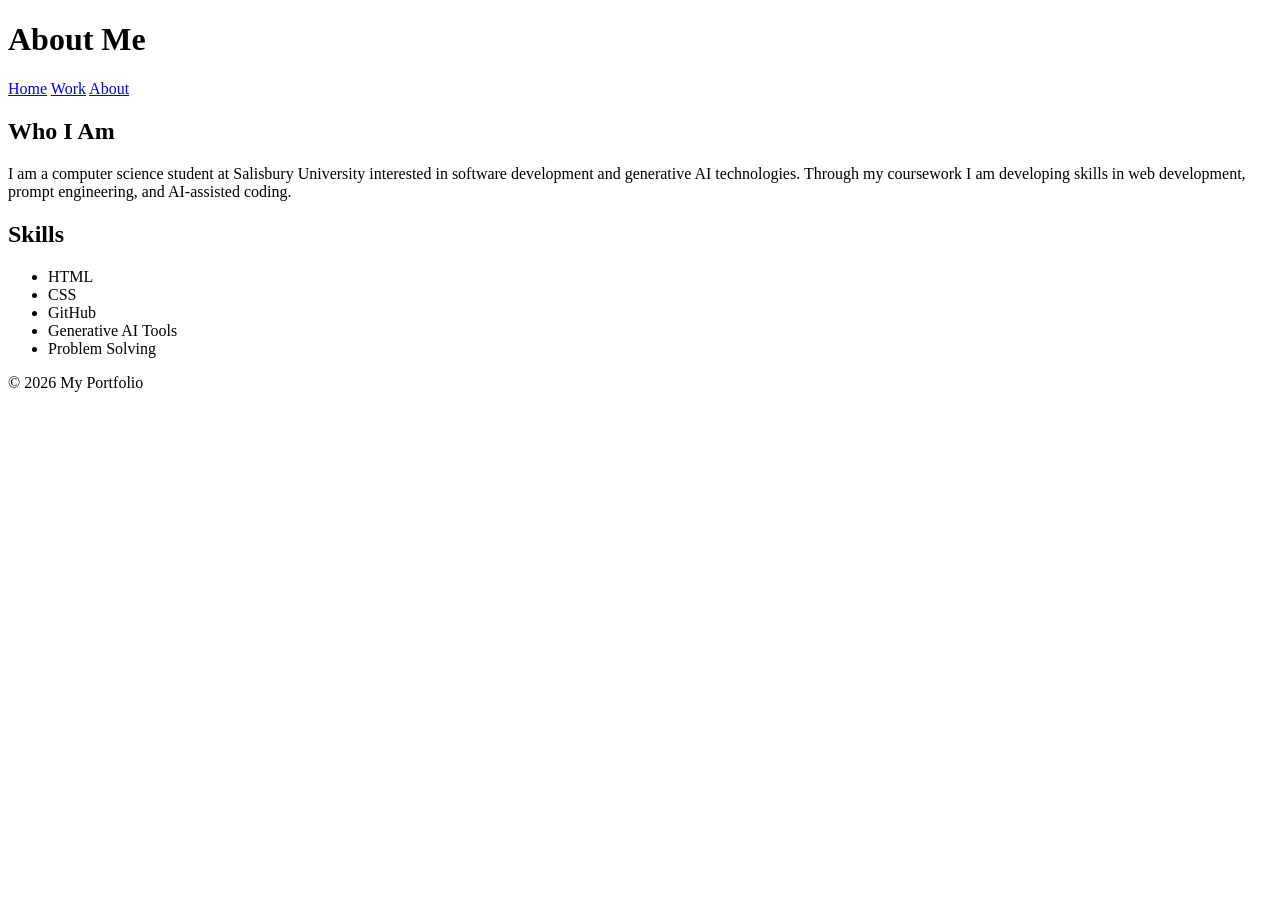
==== about.html @ 9a7015ad "Add about.html with personal information and skills" ====
<!DOCTYPE html>
<html lang="en">
<head>
<meta charset="UTF-8">
<meta name="viewport" content="width=device-width, initial-scale=1.0">
<title>About Me</title>

<link rel="stylesheet" href="styles.css">

</head>

<body>

<header>

<h1>About Me</h1>

<nav>
<a href="index.html">Home</a>
<a href="work.html">Work</a>
<a href="about.html">About</a>
</nav>

</header>

<main>

<section>

<h2>Who I Am</h2>

<p>
I am a computer science student at Salisbury University interested in software development and generative AI technologies. 
Through my coursework I am developing skills in web development, prompt engineering, and AI-assisted coding.
</p>

</section>

<section>

<h2>Skills</h2>

<ul>
<li>HTML</li>
<li>CSS</li>
<li>GitHub</li>
<li>Generative AI Tools</li>
<li>Problem Solving</li>
</ul>

</section>

</main>

<footer>
<p>© 2026 My Portfolio</p>
</footer>

</body>
</html>
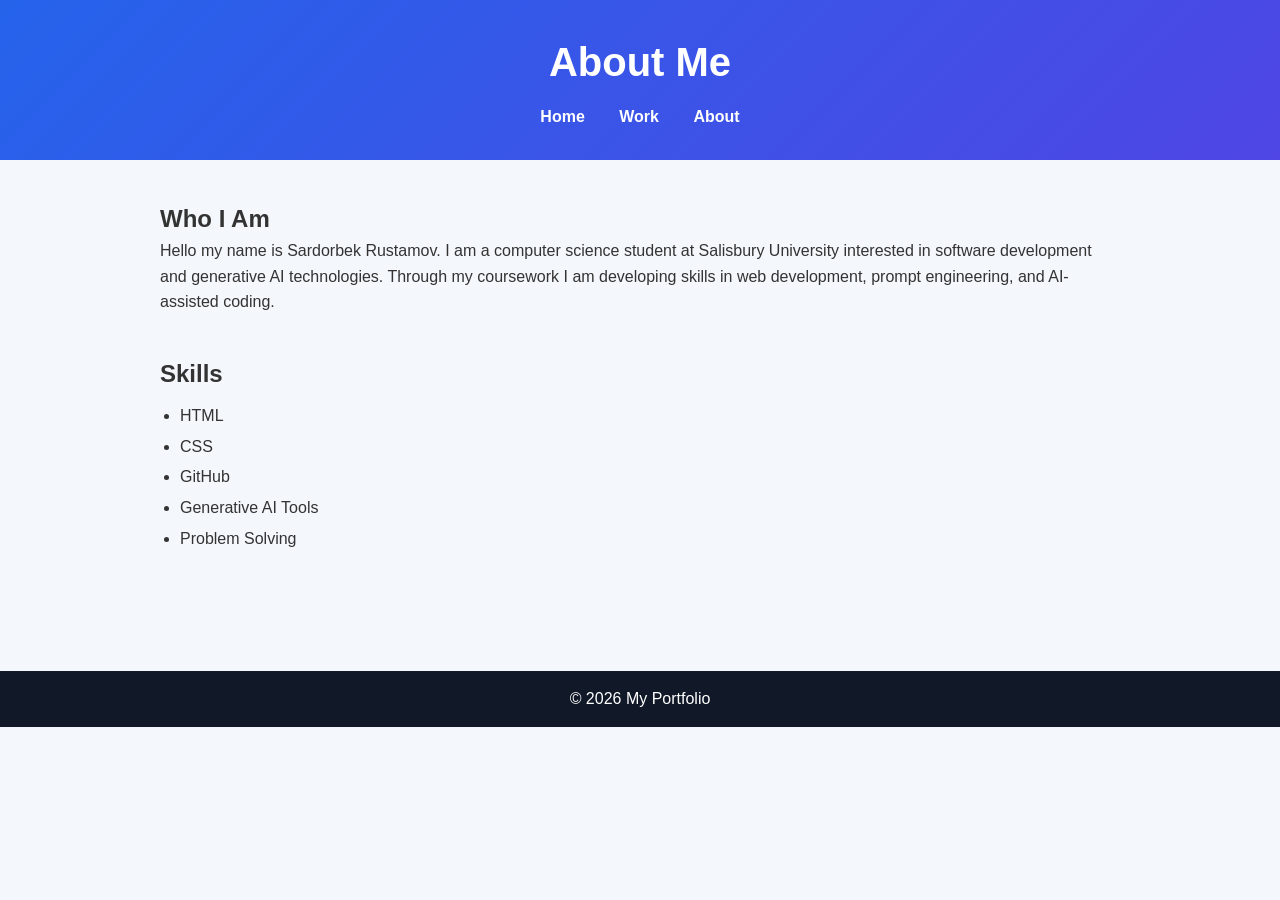
==== commit acf6efd3: "Update introduction with name and background" ====
--- a/about.html
+++ b/about.html
@@ -30,7 +30,7 @@
 <h2>Who I Am</h2>
 
 <p>
-I am a computer science student at Salisbury University interested in software development and generative AI technologies. 
+ Hello my name is Sardorbek Rustamov. I am a computer science student at Salisbury University interested in software development and generative AI technologies. 
 Through my coursework I am developing skills in web development, prompt engineering, and AI-assisted coding.
 </p>
 
--- a/styles.css
+++ b/styles.css
@@ -0,0 +1,127 @@
+/* Global Styles */
+
+*{
+margin:0;
+padding:0;
+box-sizing:border-box;
+}
+
+body{
+font-family: 'Segoe UI', Tahoma, Geneva, Verdana, sans-serif;
+background:#f4f7fb;
+color:#333;
+line-height:1.6;
+}
+
+/* Header */
+
+header{
+background: linear-gradient(135deg,#2563eb,#4f46e5);
+color:white;
+padding:30px;
+text-align:center;
+}
+
+header h1{
+font-size:2.5rem;
+margin-bottom:10px;
+}
+
+/* Navigation */
+
+nav{
+margin-top:10px;
+}
+
+nav a{
+color:white;
+text-decoration:none;
+margin:0 15px;
+font-weight:600;
+transition:0.3s;
+}
+
+nav a:hover{
+color:#facc15;
+}
+
+/* Main Content */
+
+main{
+max-width:1000px;
+margin:auto;
+padding:40px 20px;
+}
+
+/* Hero Section */
+
+.hero{
+background:white;
+padding:50px;
+border-radius:10px;
+text-align:center;
+box-shadow:0 5px 20px rgba(0,0,0,0.08);
+margin-bottom:40px;
+}
+
+.hero h2{
+font-size:2rem;
+margin-bottom:10px;
+color:#1e3a8a;
+}
+
+/* Section */
+
+section{
+margin-bottom:40px;
+}
+
+/* Project Cards */
+
+.project{
+background:white;
+padding:25px;
+border-radius:10px;
+box-shadow:0 5px 15px rgba(0,0,0,0.07);
+transition:0.3s;
+}
+
+.project:hover{
+transform:translateY(-5px);
+box-shadow:0 10px 25px rgba(0,0,0,0.1);
+}
+
+/* Skills List */
+
+ul{
+margin-top:10px;
+padding-left:20px;
+}
+
+li{
+margin-bottom:5px;
+}
+
+/* Footer */
+
+footer{
+background:#111827;
+color:white;
+text-align:center;
+padding:15px;
+margin-top:40px;
+}
+
+/* Mobile */
+
+@media (max-width:768px){
+
+header h1{
+font-size:2rem;
+}
+
+.hero{
+padding:30px;
+}
+
+}
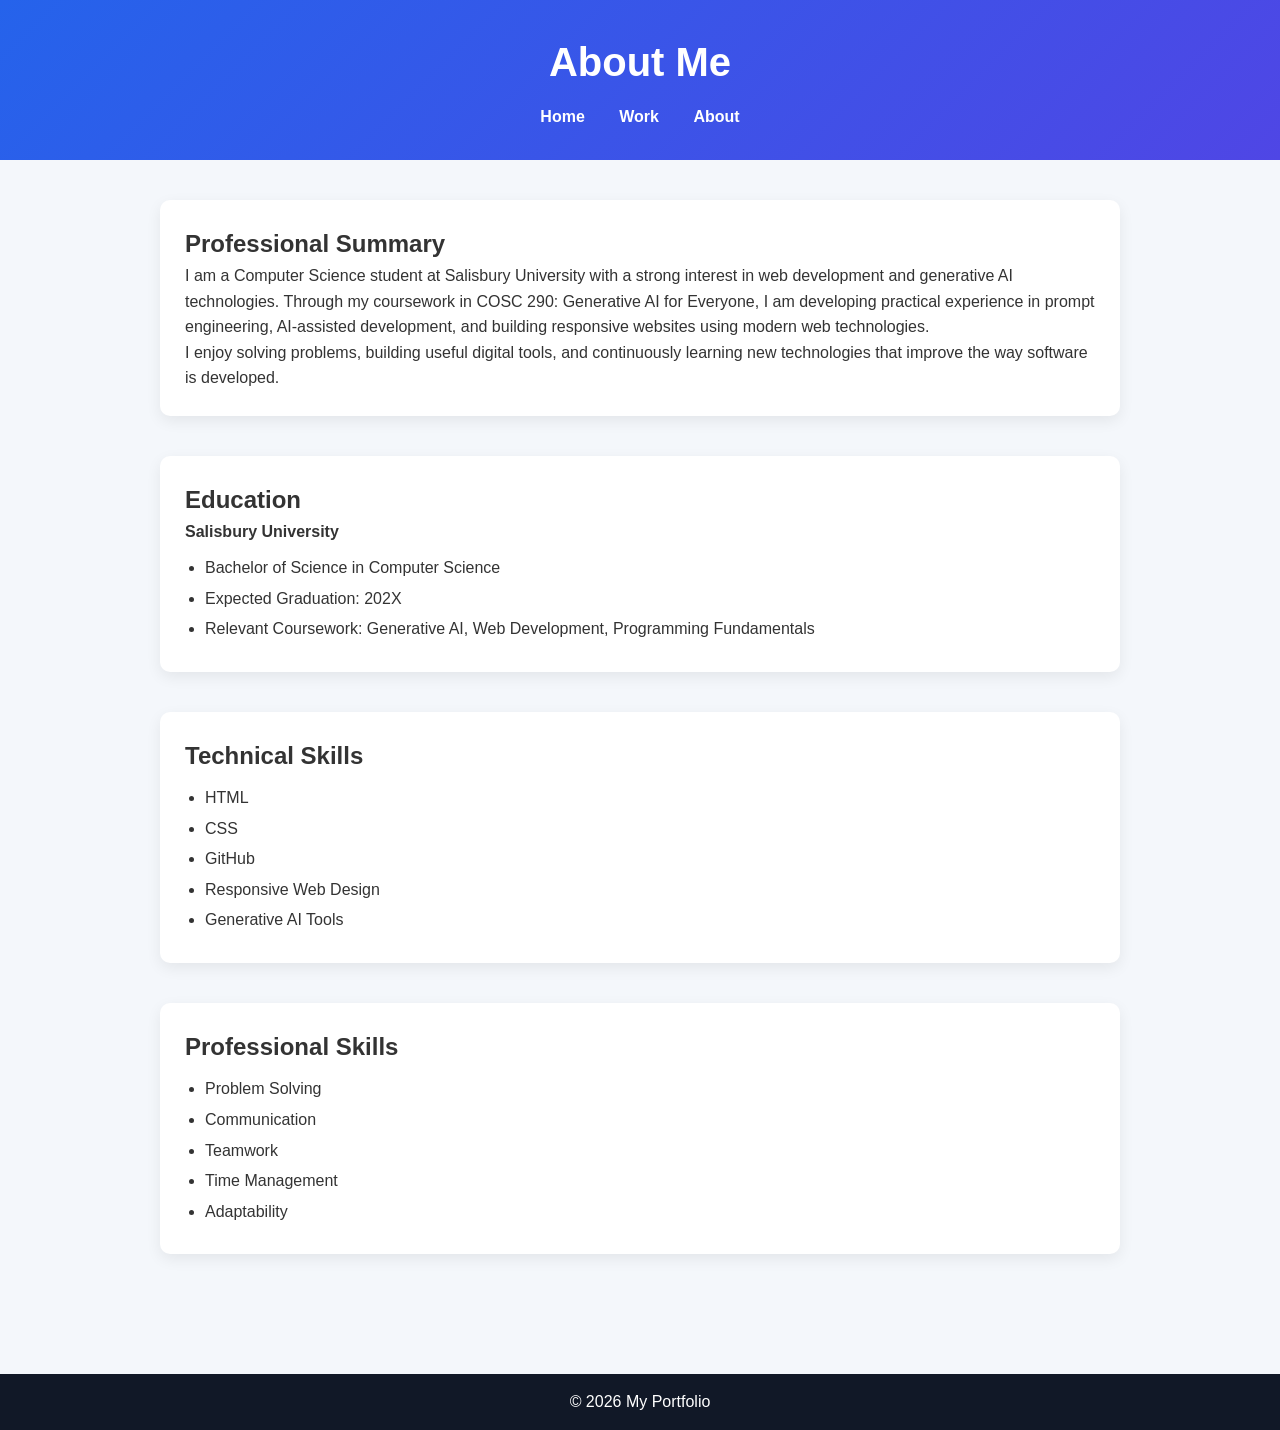
==== commit cbb487ea: "Revise about.html with updated content and sections Updated the professional summary and added secti" ====
--- a/about.html
+++ b/about.html
@@ -25,27 +25,63 @@
 
 <main>
 
-<section>
+<section class="project">
 
-<h2>Who I Am</h2>
+<h2>Professional Summary</h2>
 
 <p>
- Hello my name is Sardorbek Rustamov. I am a computer science student at Salisbury University interested in software development and generative AI technologies. 
-Through my coursework I am developing skills in web development, prompt engineering, and AI-assisted coding.
+I am a Computer Science student at Salisbury University with a strong interest in web development and generative AI technologies. 
+Through my coursework in COSC 290: Generative AI for Everyone, I am developing practical experience in prompt engineering, 
+AI-assisted development, and building responsive websites using modern web technologies.
+</p>
+
+<p>
+I enjoy solving problems, building useful digital tools, and continuously learning new technologies that improve the way software is developed.
 </p>
 
 </section>
 
-<section>
 
-<h2>Skills</h2>
+<section class="project">
+
+<h2>Education</h2>
+
+<p><strong>Salisbury University</strong></p>
+
+<ul>
+<li>Bachelor of Science in Computer Science</li>
+<li>Expected Graduation: 202X</li>
+<li>Relevant Coursework: Generative AI, Web Development, Programming Fundamentals</li>
+</ul>
+
+</section>
+
+
+<section class="project">
+
+<h2>Technical Skills</h2>
 
 <ul>
 <li>HTML</li>
 <li>CSS</li>
 <li>GitHub</li>
+<li>Responsive Web Design</li>
 <li>Generative AI Tools</li>
+</ul>
+
+</section>
+
+
+<section class="project">
+
+<h2>Professional Skills</h2>
+
+<ul>
 <li>Problem Solving</li>
+<li>Communication</li>
+<li>Teamwork</li>
+<li>Time Management</li>
+<li>Adaptability</li>
 </ul>
 
 </section>
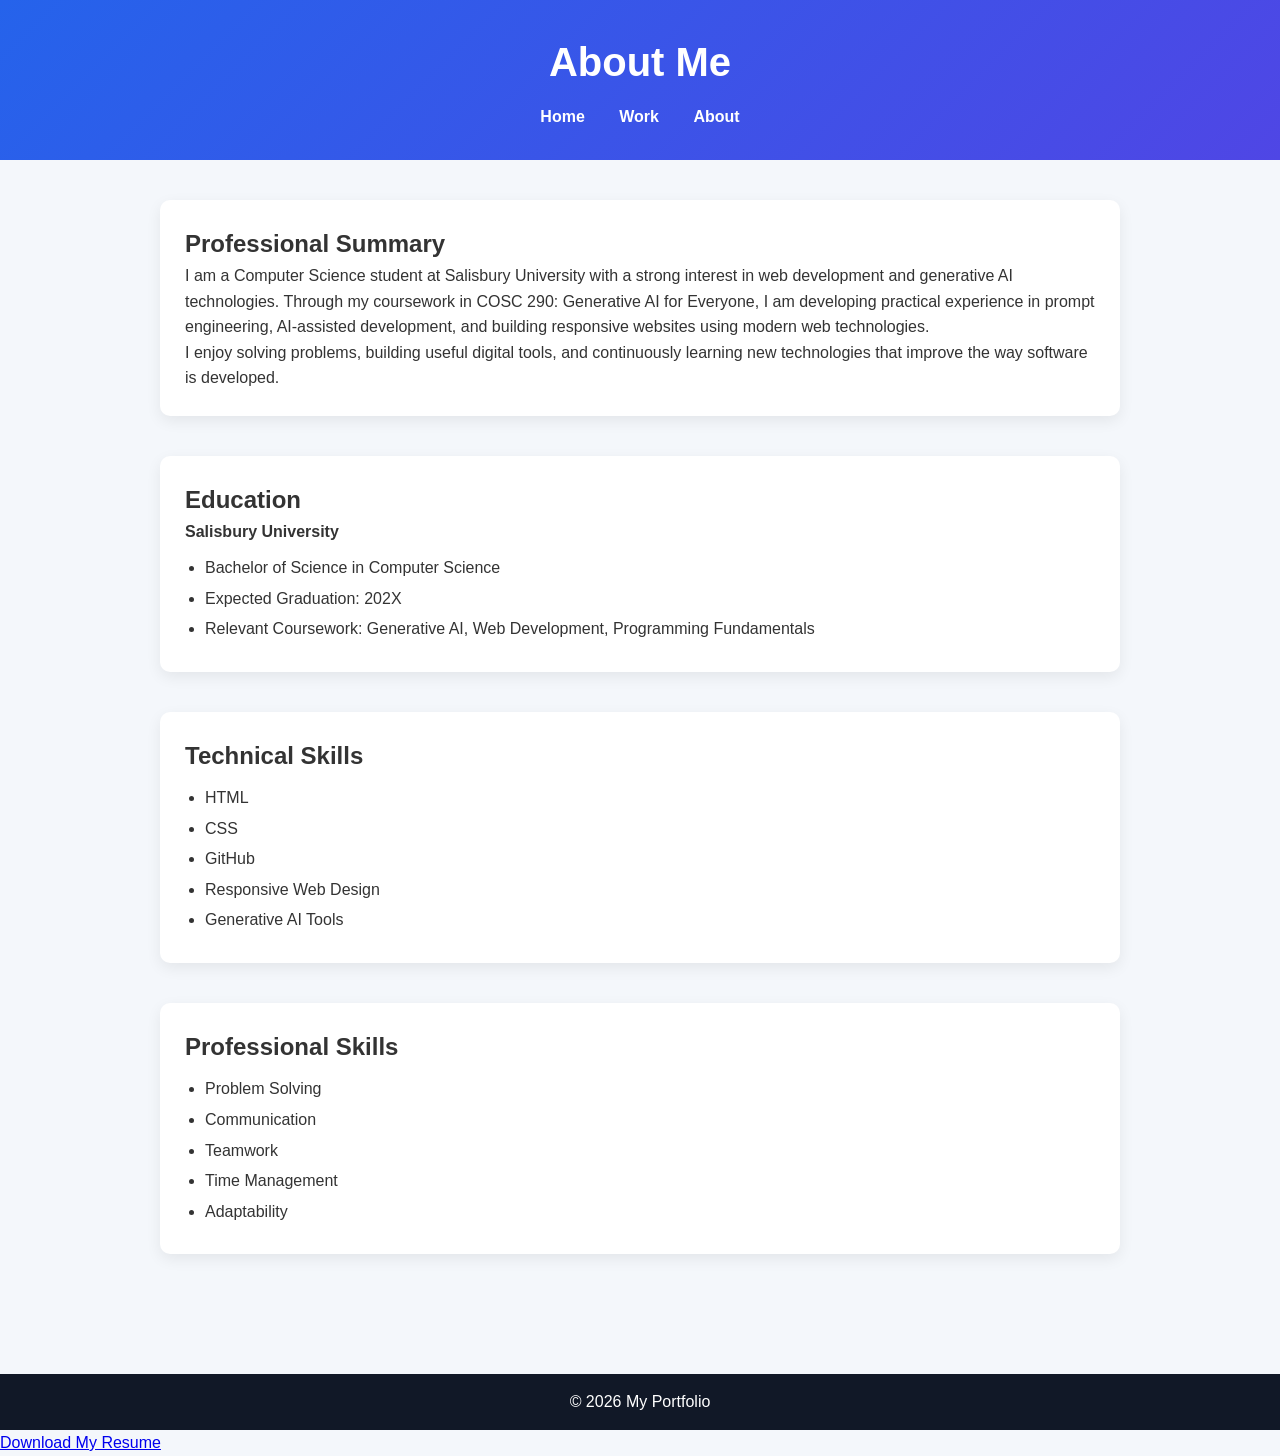
==== commit 4a1b6324: "Add resume download link to about.html" ====
--- a/about.html
+++ b/about.html
@@ -92,5 +92,8 @@
 <p>© 2026 My Portfolio</p>
 </footer>
 
+
+  <a href="resume.pdf" download class="resume-button">Download My Resume</a>
+
 </body>
 </html>
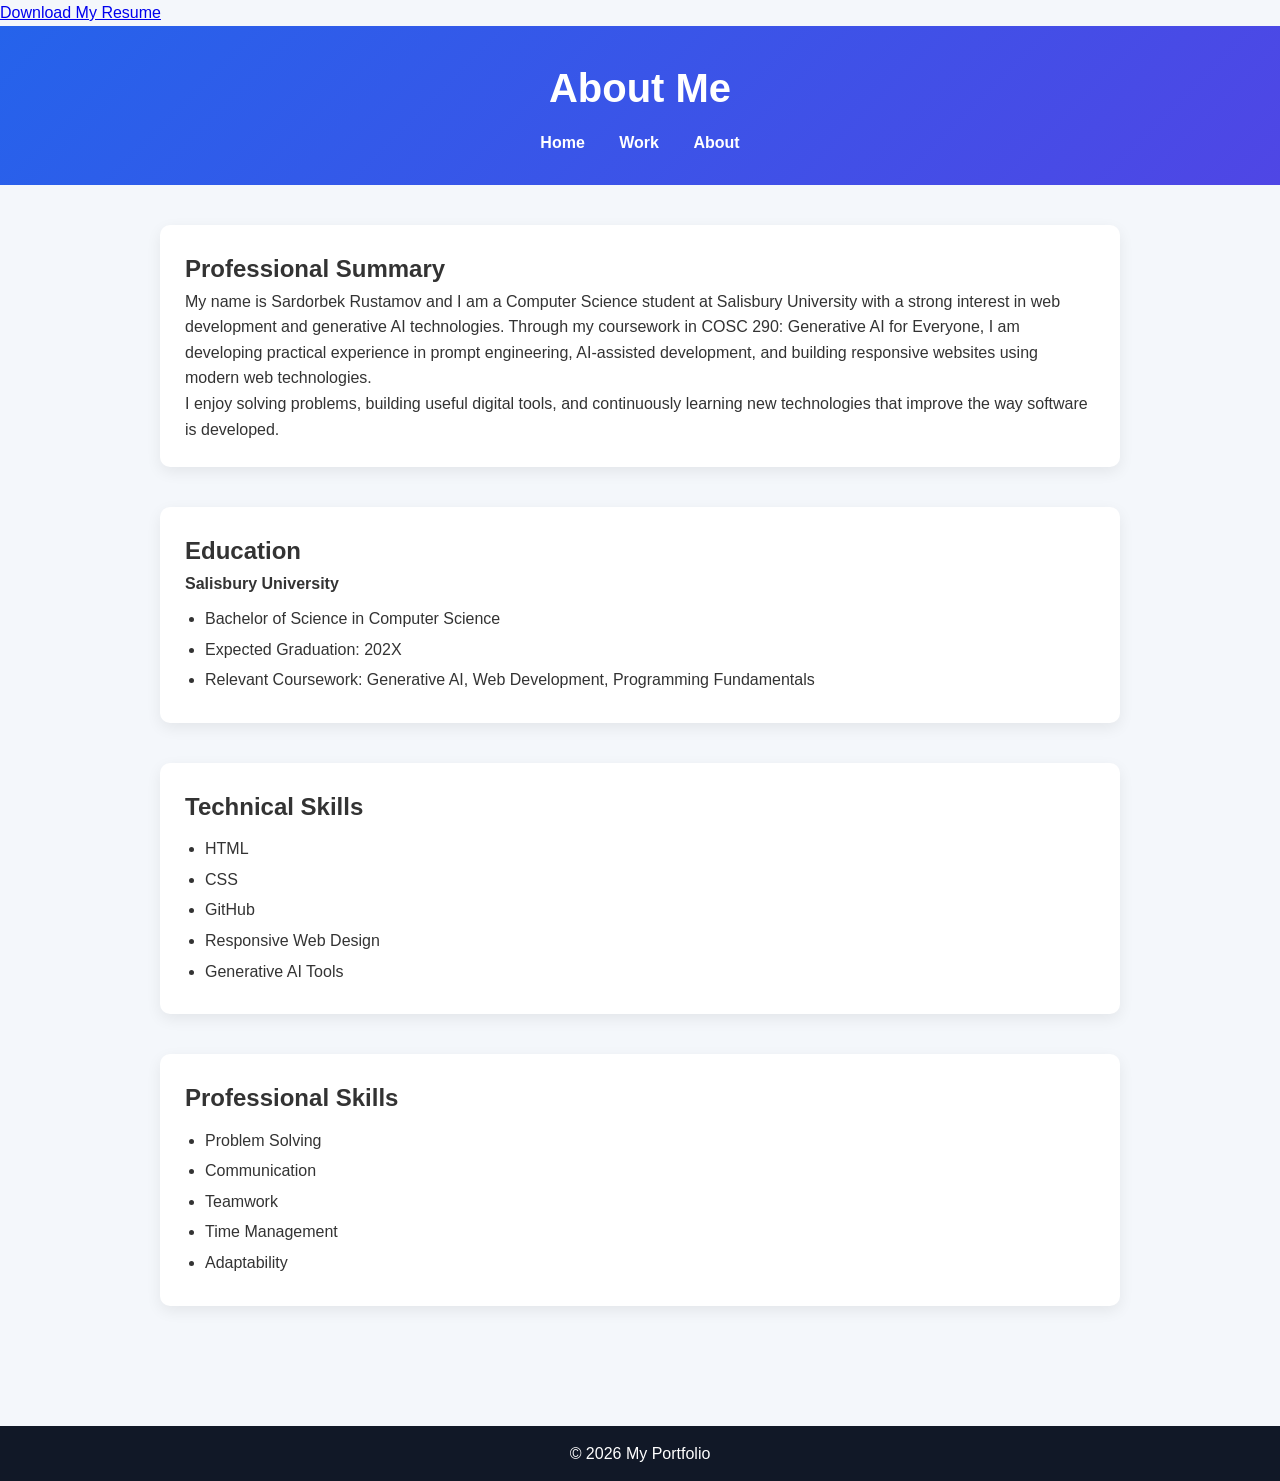
==== commit b62077f3: "Add resume download link and update summary Added a download link for the resume and updated the pro" ====
--- a/about.html
+++ b/about.html
@@ -1,4 +1,5 @@
 <!DOCTYPE html>
+  <a href="resume.pdf" download class="resume-button">Download My Resume</a>
 <html lang="en">
 <head>
 <meta charset="UTF-8">
@@ -30,7 +31,7 @@
 <h2>Professional Summary</h2>
 
 <p>
-I am a Computer Science student at Salisbury University with a strong interest in web development and generative AI technologies. 
+My name is Sardorbek Rustamov and I am a Computer Science student at Salisbury University with a strong interest in web development and generative AI technologies. 
 Through my coursework in COSC 290: Generative AI for Everyone, I am developing practical experience in prompt engineering, 
 AI-assisted development, and building responsive websites using modern web technologies.
 </p>
@@ -93,7 +94,7 @@
 </footer>
 
 
-  <a href="resume.pdf" download class="resume-button">Download My Resume</a>
+
 
 </body>
 </html>
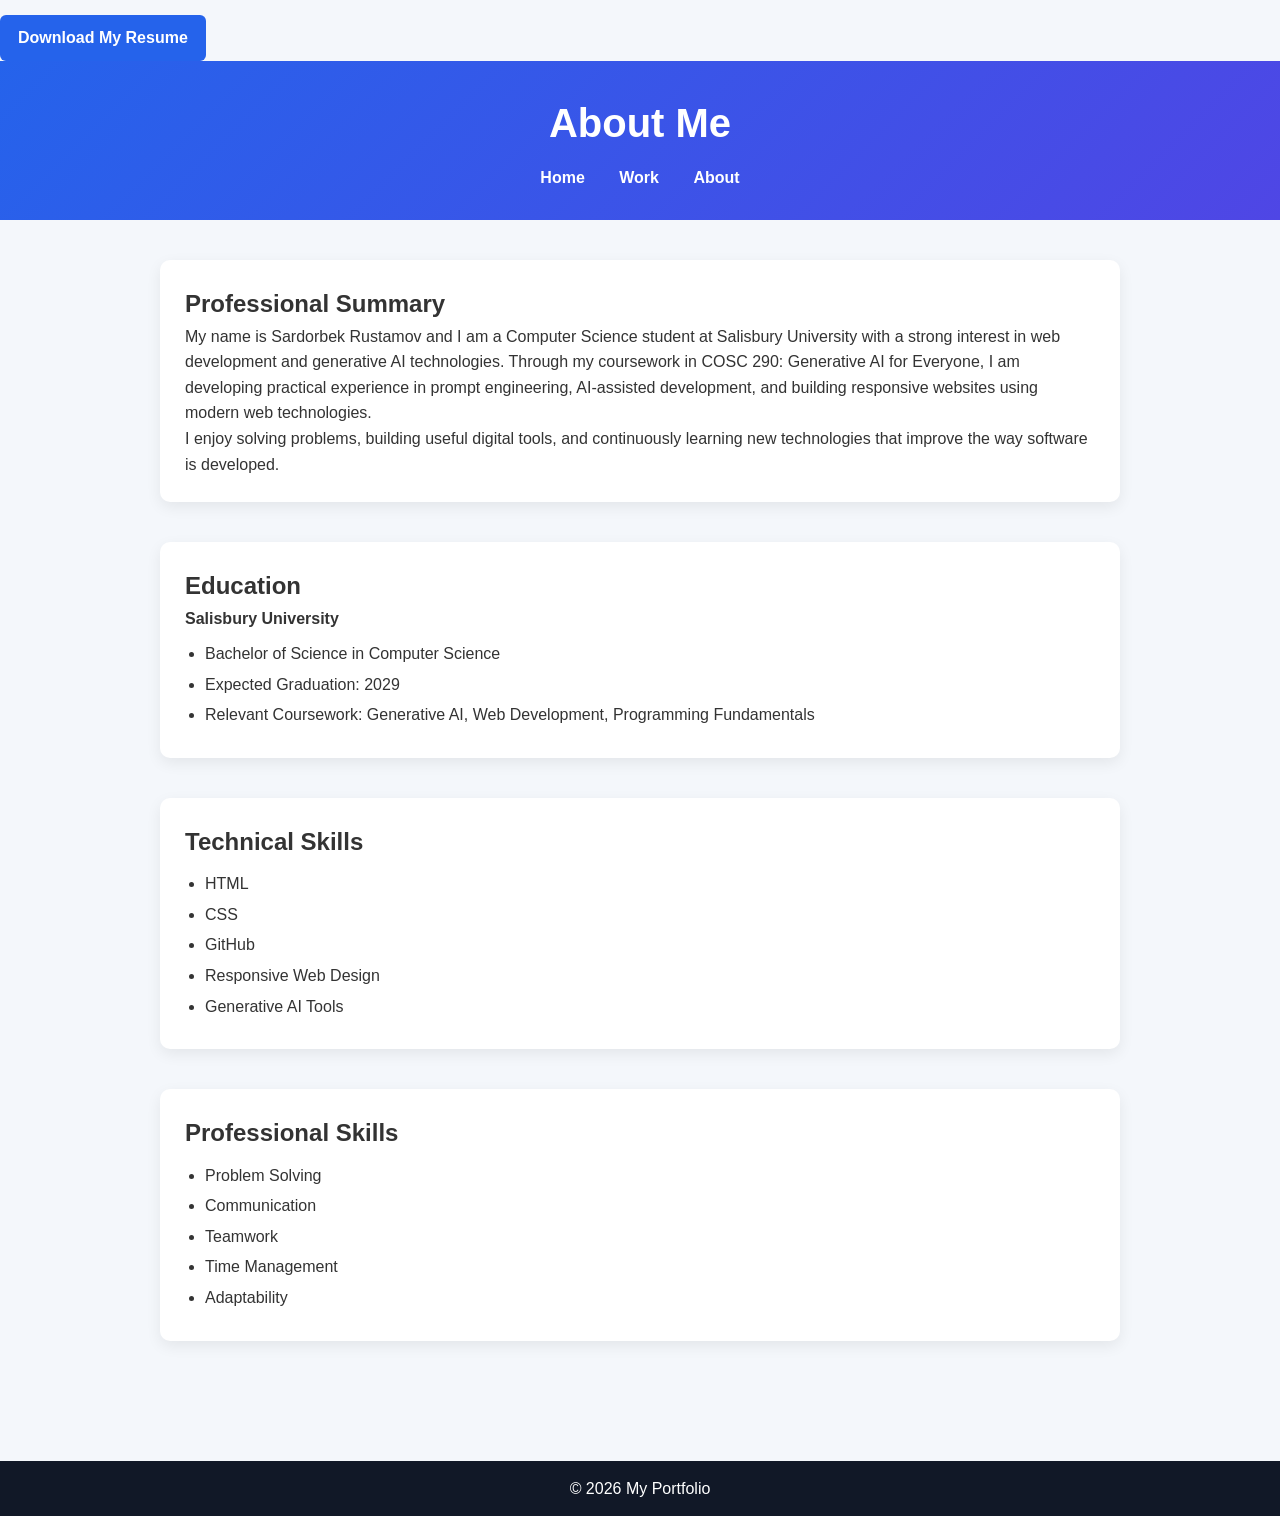
==== commit fd4f7302: "Update expected graduation year to 2029" ====
--- a/about.html
+++ b/about.html
@@ -51,7 +51,7 @@
 
 <ul>
 <li>Bachelor of Science in Computer Science</li>
-<li>Expected Graduation: 202X</li>
+<li>Expected Graduation: 2029</li>
 <li>Relevant Coursework: Generative AI, Web Development, Programming Fundamentals</li>
 </ul>
 
--- a/styles.css
+++ b/styles.css
@@ -125,3 +125,18 @@
 }
 
 }
+.resume-button{
+display:inline-block;
+margin-top:15px;
+padding:10px 18px;
+background:#2563eb;
+color:white;
+text-decoration:none;
+border-radius:6px;
+font-weight:bold;
+transition:0.3s;
+}
+
+.resume-button:hover{
+background:#1e40af;
+}
